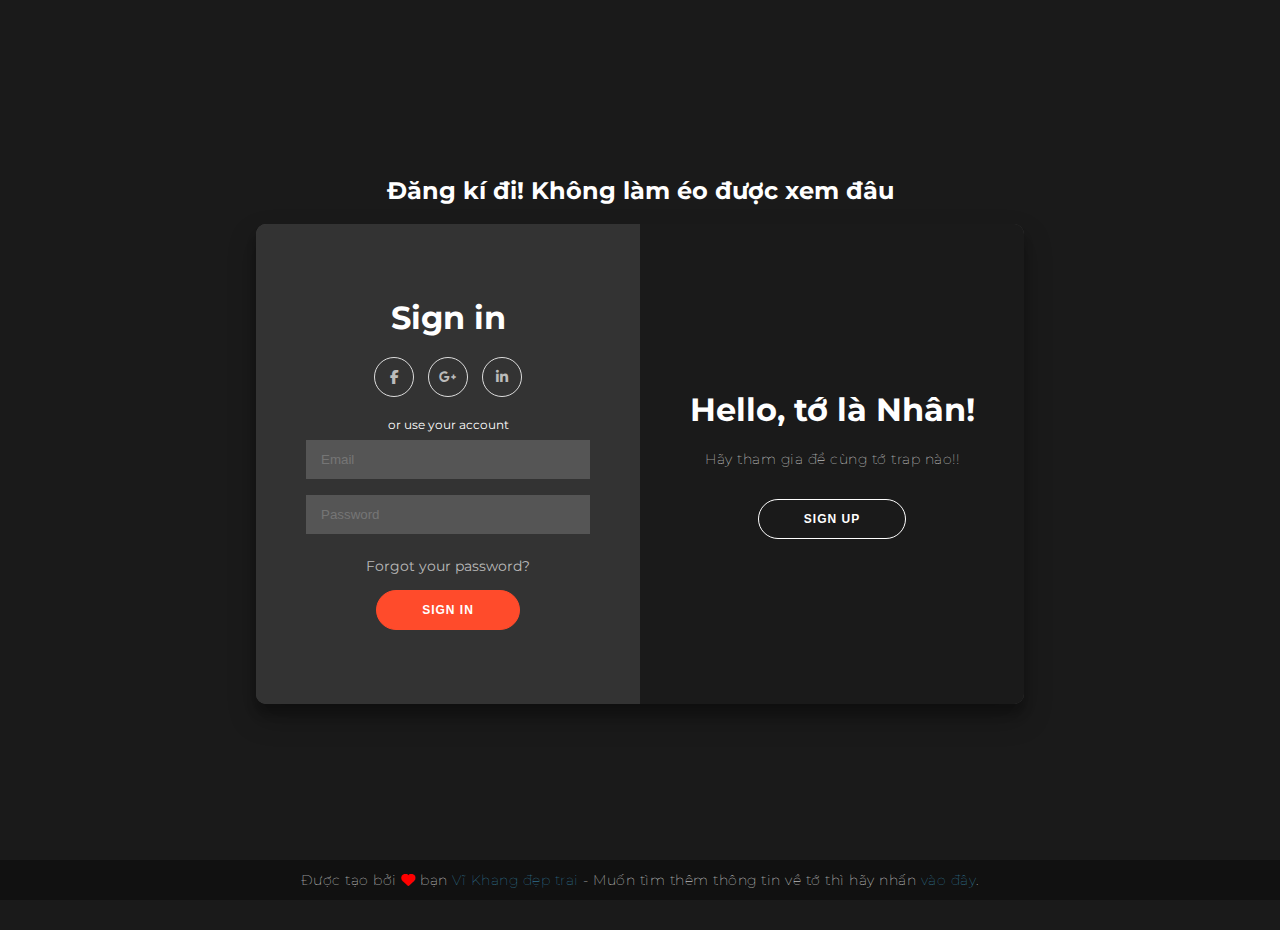
==== signin/index.html @ 90f19807 "update" ====
<!DOCTYPE html>
<html lang="en">
  <head>
    <meta charset="UTF-8" />
    <meta name="viewport" content="width=device-width, initial-scale=1.0" />
    <link
      rel="stylesheet"
      href="https://cdnjs.cloudflare.com/ajax/libs/font-awesome/6.4.0/css/all.min.css"
    />
    <link rel="stylesheet" href="style.css" />
    <title>Thằng Nhân trap boi vl</title>
  </head>

  <body>
    <h2>Đăng kí đi! Không làm éo được xem đâu</h2>
    <div class="container" id="container">
      <div class="form-container sign-up-container">
        <form action="#">
          <h1>Create Account</h1>
          <div class="social-container">
            <a href="#" class="social"><i class="fab fa-facebook-f"></i></a>
            <a href="#" class="social"><i class="fab fa-google-plus-g"></i></a>
            <a href="#" class="social"><i class="fab fa-linkedin-in"></i></a>
          </div>
          <span>or use your email for registration</span>
          <input type="text" placeholder="Name" />
          <input type="email" placeholder="Email" />
          <input type="password" placeholder="Password" />
          <button>Sign Up</button>
        </form>
      </div>
      <div class="form-container sign-in-container">
        <form action="#">
          <h1>Sign in</h1>
          <div class="social-container">
            <a href="#" class="social"><i class="fab fa-facebook-f"></i></a>
            <a href="#" class="social"><i class="fab fa-google-plus-g"></i></a>
            <a href="#" class="social"><i class="fab fa-linkedin-in"></i></a>
          </div>
          <span>or use your account</span>
          <input type="email" placeholder="Email" />
          <input type="password" placeholder="Password" />
          <a href="#">Forgot your password?</a>
          <button>Sign In</button>
        </form>
      </div>
      <div class="overlay-container">
        <div class="overlay">
          <div class="overlay-panel overlay-left">
            <h1>Chào mừng đã trở lại!</h1>
            <p>
              Để được kết nổi hẹn hò với Nhân , vui lòng nhập thông tin cá nhân
            </p>
            <button class="ghost" id="signIn">Sign In</button>
          </div>
          <div class="overlay-panel overlay-right">
            <h1>Hello, tớ là Nhân!</h1>
            <p>Hãy tham gia để cùng tớ trap nào!!</p>
            <button class="ghost" id="signUp">Sign Up</button>
          </div>
        </div>
      </div>
    </div>

    <footer>
      <p>
        Được tạo bởi <i class="fa fa-heart"></i> bạn
        <a target="_blank" href="https://www.instagram.com/_viz.kheng_/"
          >Vĩ Khang đẹp trai</a
        >
        - Muốn tìm thêm thông tin về tớ thì hãy nhấn
        <a target="_blank" href="https://www.facebook.com/vikhang.nguyen.50596/"
          >vào đây</a
        >.
      </p>
    </footer>

    <script src="signin.js"></script>
  </body>
</html>
---- signin/style.css ----
@import url("https://fonts.googleapis.com/css?family=Montserrat:400,800");

* {
  box-sizing: border-box;
}

body {
  background: #1a1a1a; /* Background dark color */
  display: flex;
  justify-content: center;
  align-items: center;
  flex-direction: column;
  font-family: "Montserrat", sans-serif;
  height: 100vh;
  margin: -20px 0 50px;
  color: #ffffff; /* Text color for dark mode */
}

h1 {
  font-weight: bold;
  margin: 0;
}

h2 {
  text-align: center;
}

p {
  font-size: 14px;
  font-weight: 100;
  line-height: 20px;
  letter-spacing: 0.5px;
  margin: 20px 0 30px;
}

span {
  font-size: 12px;
}

a {
  color: #bbb; /* Link color for dark mode */
  font-size: 14px;
  text-decoration: none;
  margin: 15px 0;
}

button {
  border-radius: 20px;
  border: 1px solid #ff4b2b;
  background-color: #ff4b2b;
  color: #ffffff;
  font-size: 12px;
  font-weight: bold;
  padding: 12px 45px;
  letter-spacing: 1px;
  text-transform: uppercase;
  transition: transform 80ms ease-in;
}

button:active {
  transform: scale(0.95);
}

button:focus {
  outline: none;
}

button.ghost {
  background-color: transparent;
  border-color: #ffffff;
}

form {
  background-color: #333; /* Form background color for dark mode */
  display: flex;
  align-items: center;
  justify-content: center;
  flex-direction: column;
  padding: 0 50px;
  height: 100%;
  text-align: center;
}

input {
  background-color: #555; /* Input background color for dark mode */
  border: none;
  padding: 12px 15px;
  margin: 8px 0;
  width: 100%;
  color: #ffffff; /* Input text color for dark mode */
}

.container {
  background-color: #444; /* Container background color for dark mode */
  border-radius: 10px;
  box-shadow: 0 14px 28px rgba(0, 0, 0, 0.25), 0 10px 10px rgba(0, 0, 0, 0.22);
  position: relative;
  overflow: hidden;
  width: 768px;
  max-width: 100%;
  min-height: 480px;
}

.form-container {
  position: absolute;
  top: 0;
  height: 100%;
  transition: all 0.6s ease-in-out;
}

.sign-in-container {
  left: 0;
  width: 50%;
  z-index: 2;
}

.container.right-panel-active .sign-in-container {
  transform: translateX(100%);
}

.sign-up-container {
  left: 0;
  width: 50%;
  opacity: 0;
  z-index: 1;
}

.container.right-panel-active .sign-up-container {
  transform: translateX(100%);
  opacity: 1;
  z-index: 5;
  animation: show 0.6s;
}

@keyframes show {
  0%,
  49.99% {
    opacity: 0;
    z-index: 1;
  }

  50%,
  100% {
    opacity: 1;
    z-index: 5;
  }
}

.overlay-container {
  position: absolute;
  top: 0;
  left: 50%;
  width: 50%;
  height: 100%;
  overflow: hidden;
  transition: transform 0.6s ease-in-out;
  z-index: 100;
}

.container.right-panel-active .overlay-container {
  transform: translateX(-100%);
}

.overlay {
  background: #1a1a1a; /* Overlay background dark color */
  color: #ffffff;
  position: relative;
  left: -100%;
  height: 100%;
  width: 200%;
  transform: translateX(0);
  transition: transform 0.6s ease-in-out;
}

.container.right-panel-active .overlay {
  transform: translateX(50%);
}

.overlay-panel {
  position: absolute;
  display: flex;
  align-items: center;
  justify-content: center;
  flex-direction: column;
  padding: 0 40px;
  text-align: center;
  top: 0;
  height: 100%;
  width: 50%;
  transform: translateX(0);
  transition: transform 0.6s ease-in-out;
}

.overlay-left {
  transform: translateX(-20%);
}

.container.right-panel-active .overlay-left {
  transform: translateX(0);
}

.overlay-right {
  right: 0;
  transform: translateX(0);
}

.container.right-panel-active .overlay-right {
  transform: translateX(20%);
}

.social-container {
  margin: 20px 0;
}

.social-container a {
  border: 1px solid #dddddd;
  border-radius: 50%;
  display: inline-flex;
  justify-content: center;
  align-items: center;
  margin: 0 5px;
  height: 40px;
  width: 40px;
}

footer {
  background-color: #111; /* Footer background color for dark mode */
  color: #fff;
  font-size: 14px;
  bottom: 0;
  position: fixed;
  left: 0;
  right: 0;
  text-align: center;
  z-index: 999;
}

footer p {
  margin: 10px 0;
}

footer i {
  color: red;
}

footer a {
  color: #3c97bf;
  text-decoration: none;
}
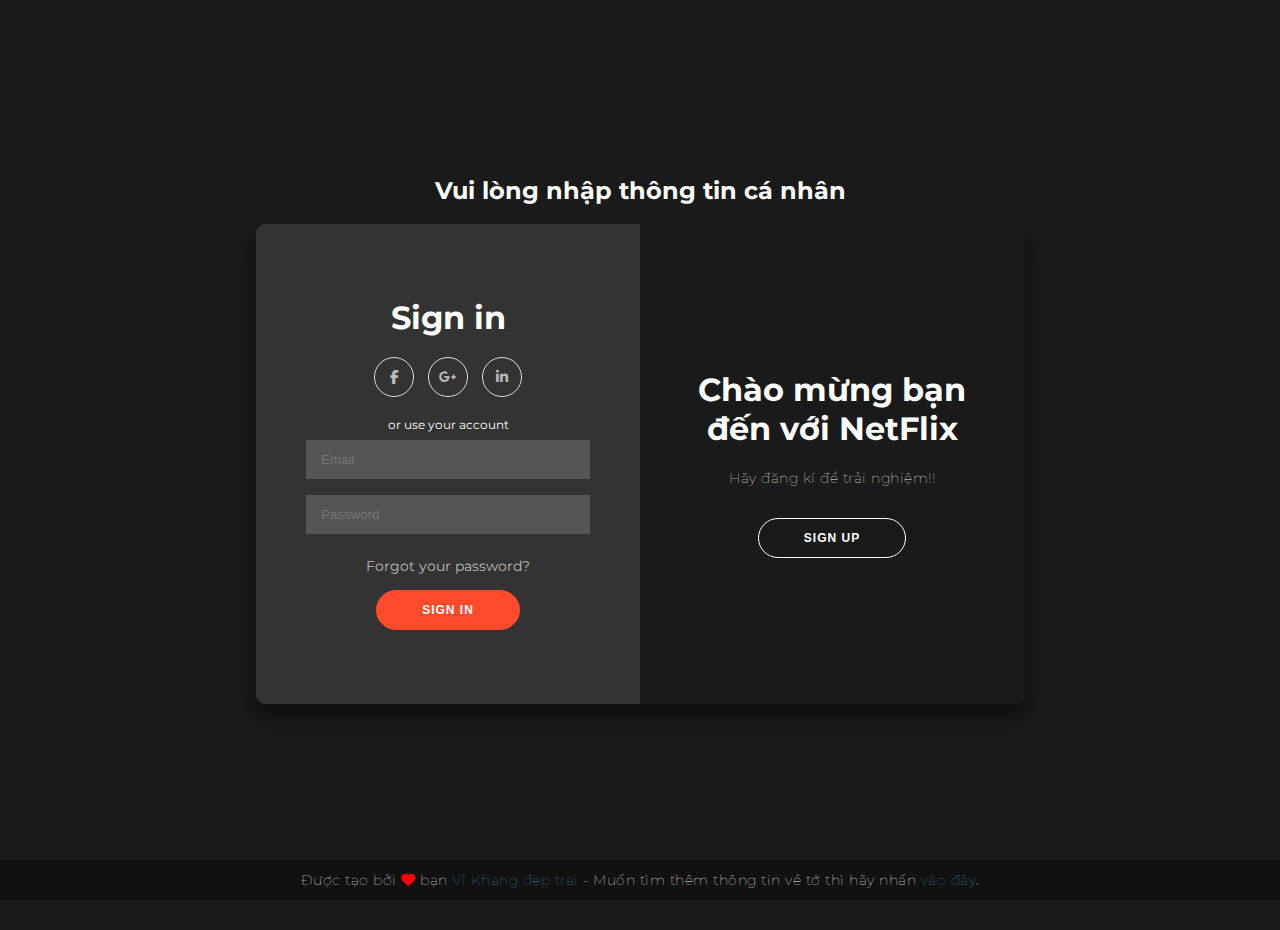
==== commit 45472cae: "no message" ====
--- a/signin/index.html
+++ b/signin/index.html
@@ -8,11 +8,11 @@
       href="https://cdnjs.cloudflare.com/ajax/libs/font-awesome/6.4.0/css/all.min.css"
     />
     <link rel="stylesheet" href="style.css" />
-    <title>Thằng Nhân trap boi vl</title>
+    <title>Đăng kí</title>
   </head>
 
   <body>
-    <h2>Đăng kí đi! Không làm éo được xem đâu</h2>
+    <h2>Vui lòng nhập thông tin cá nhân</h2>
     <div class="container" id="container">
       <div class="form-container sign-up-container">
         <form action="#">
@@ -38,8 +38,8 @@
             <a href="#" class="social"><i class="fab fa-linkedin-in"></i></a>
           </div>
           <span>or use your account</span>
-          <input type="email" placeholder="Email" />
-          <input type="password" placeholder="Password" />
+          <input type="email" placeholder="Email" required />
+          <input type="password" placeholder="Password" required />
           <a href="#">Forgot your password?</a>
           <button>Sign In</button>
         </form>
@@ -48,14 +48,12 @@
         <div class="overlay">
           <div class="overlay-panel overlay-left">
             <h1>Chào mừng đã trở lại!</h1>
-            <p>
-              Để được kết nổi hẹn hò với Nhân , vui lòng nhập thông tin cá nhân
-            </p>
+            <p>Để được kết nổi, vui lòng nhập thông tin cá nhân</p>
             <button class="ghost" id="signIn">Sign In</button>
           </div>
           <div class="overlay-panel overlay-right">
-            <h1>Hello, tớ là Nhân!</h1>
-            <p>Hãy tham gia để cùng tớ trap nào!!</p>
+            <h1>Chào mừng bạn đến với NetFlix</h1>
+            <p>Hãy đăng kí để trải nghiệm!!</p>
             <button class="ghost" id="signUp">Sign Up</button>
           </div>
         </div>
--- a/signin/style.css
+++ b/signin/style.css
@@ -211,7 +211,10 @@
 .social-container {
   margin: 20px 0;
 }
-
+.social-container a:hover {
+  background-color: #fff;
+  color: #c0392b;
+}
 .social-container a {
   border: 1px solid #dddddd;
   border-radius: 50%;
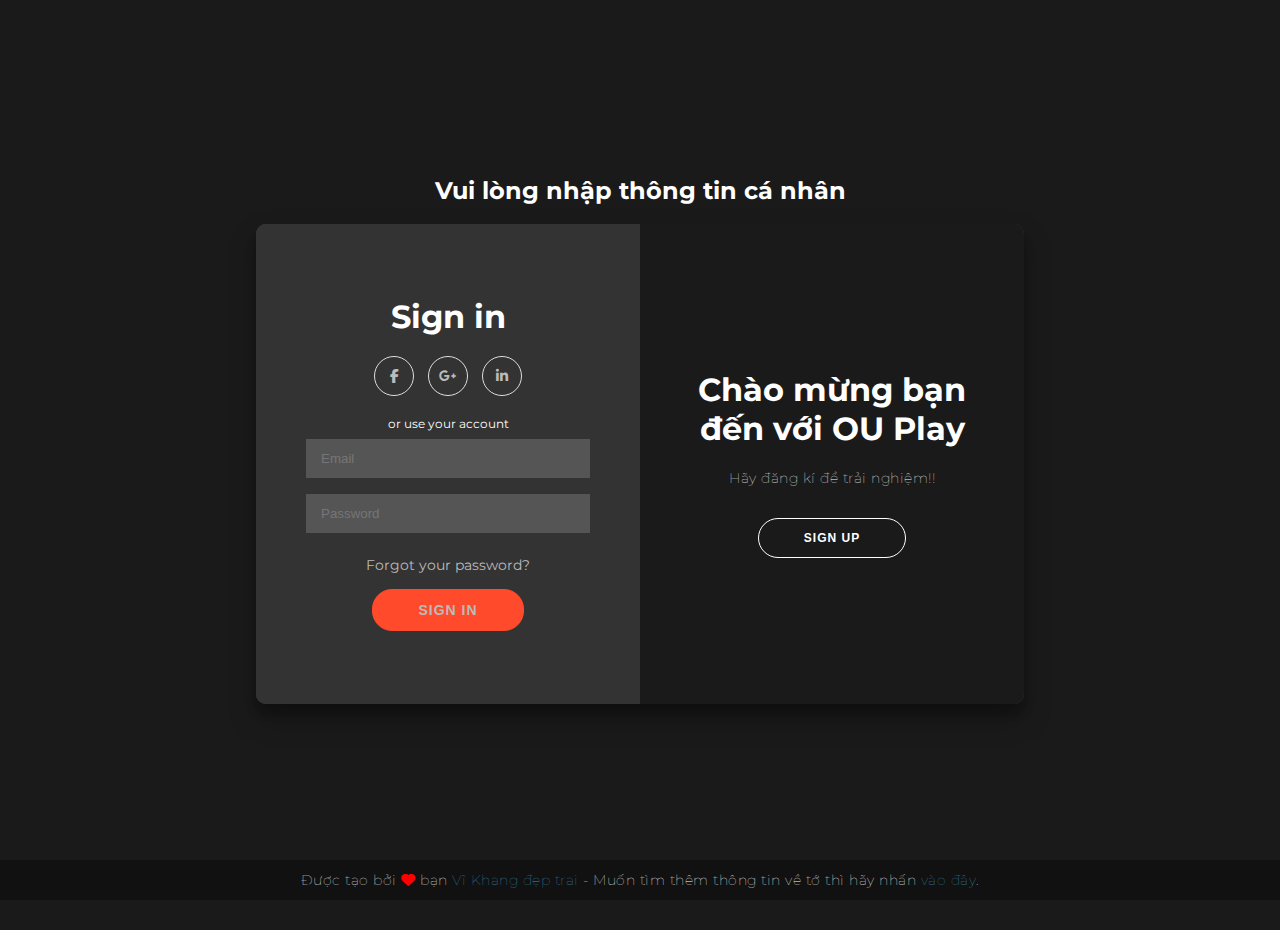
==== commit 8e02c7e8: "no message" ====
--- a/signin/index.html
+++ b/signin/index.html
@@ -41,7 +41,9 @@
           <input type="email" placeholder="Email" required />
           <input type="password" placeholder="Password" required />
           <a href="#">Forgot your password?</a>
-          <button>Sign In</button>
+          <button>
+            <a href="http://127.0.0.1:5500/main-web/main.html">Sign In</a>
+          </button>
         </form>
       </div>
       <div class="overlay-container">
@@ -52,7 +54,7 @@
             <button class="ghost" id="signIn">Sign In</button>
           </div>
           <div class="overlay-panel overlay-right">
-            <h1>Chào mừng bạn đến với NetFlix</h1>
+            <h1>Chào mừng bạn đến với OU Play</h1>
             <p>Hãy đăng kí để trải nghiệm!!</p>
             <button class="ghost" id="signUp">Sign Up</button>
           </div>
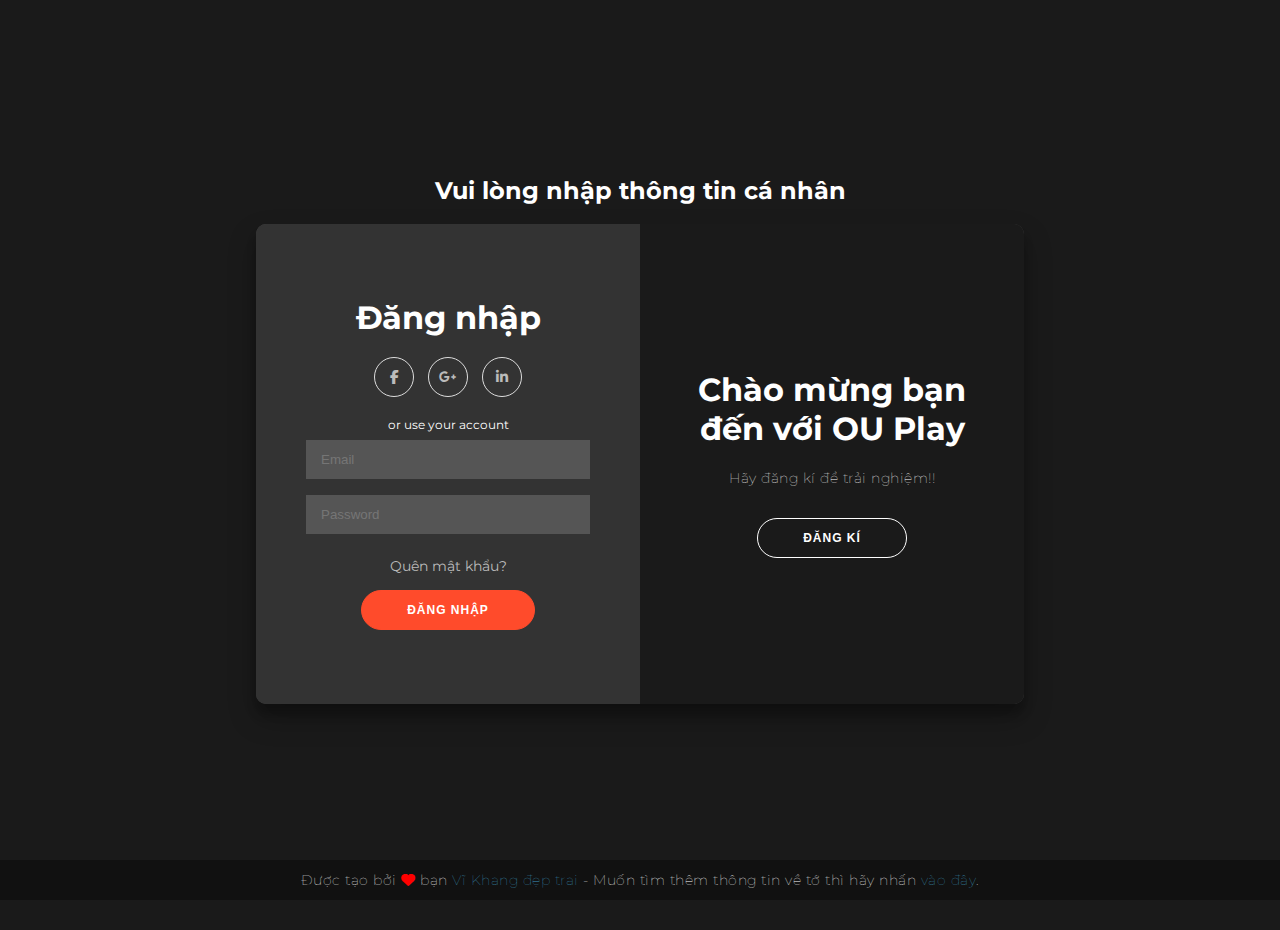
==== commit db049ab2: "ok" ====
--- a/signin/index.html
+++ b/signin/index.html
@@ -15,7 +15,7 @@
     <h2>Vui lòng nhập thông tin cá nhân</h2>
     <div class="container" id="container">
       <div class="form-container sign-up-container">
-        <form action="#">
+        <form action="#" id="sign-up-form">
           <h1>Create Account</h1>
           <div class="social-container">
             <a href="#" class="social"><i class="fab fa-facebook-f"></i></a>
@@ -26,12 +26,12 @@
           <input type="text" placeholder="Name" />
           <input type="email" placeholder="Email" />
           <input type="password" placeholder="Password" />
-          <button>Sign Up</button>
+          <button type="submit">Đăng kí</button>
         </form>
       </div>
       <div class="form-container sign-in-container">
-        <form action="#">
-          <h1>Sign in</h1>
+        <form action="#" id="sign-in-form">
+          <h1>Đăng nhập</h1>
           <div class="social-container">
             <a href="#" class="social"><i class="fab fa-facebook-f"></i></a>
             <a href="#" class="social"><i class="fab fa-google-plus-g"></i></a>
@@ -40,10 +40,8 @@
           <span>or use your account</span>
           <input type="email" placeholder="Email" required />
           <input type="password" placeholder="Password" required />
-          <a href="#">Forgot your password?</a>
-          <button>
-            <a href="http://127.0.0.1:5500/main-web/main.html">Sign In</a>
-          </button>
+          <a href="#">Quên mật khẩu?</a>
+          <button type="submit">Đăng nhập</button>
         </form>
       </div>
       <div class="overlay-container">
@@ -51,12 +49,12 @@
           <div class="overlay-panel overlay-left">
             <h1>Chào mừng đã trở lại!</h1>
             <p>Để được kết nổi, vui lòng nhập thông tin cá nhân</p>
-            <button class="ghost" id="signIn">Sign In</button>
+            <button class="ghost" id="signIn">Đăng nhập</button>
           </div>
           <div class="overlay-panel overlay-right">
             <h1>Chào mừng bạn đến với OU Play</h1>
             <p>Hãy đăng kí để trải nghiệm!!</p>
-            <button class="ghost" id="signUp">Sign Up</button>
+            <button class="ghost" id="signUp">Đăng kí</button>
           </div>
         </div>
       </div>
@@ -76,5 +74,6 @@
     </footer>
 
     <script src="signin.js"></script>
+    <script src="list-accounts.js"></script>
   </body>
 </html>
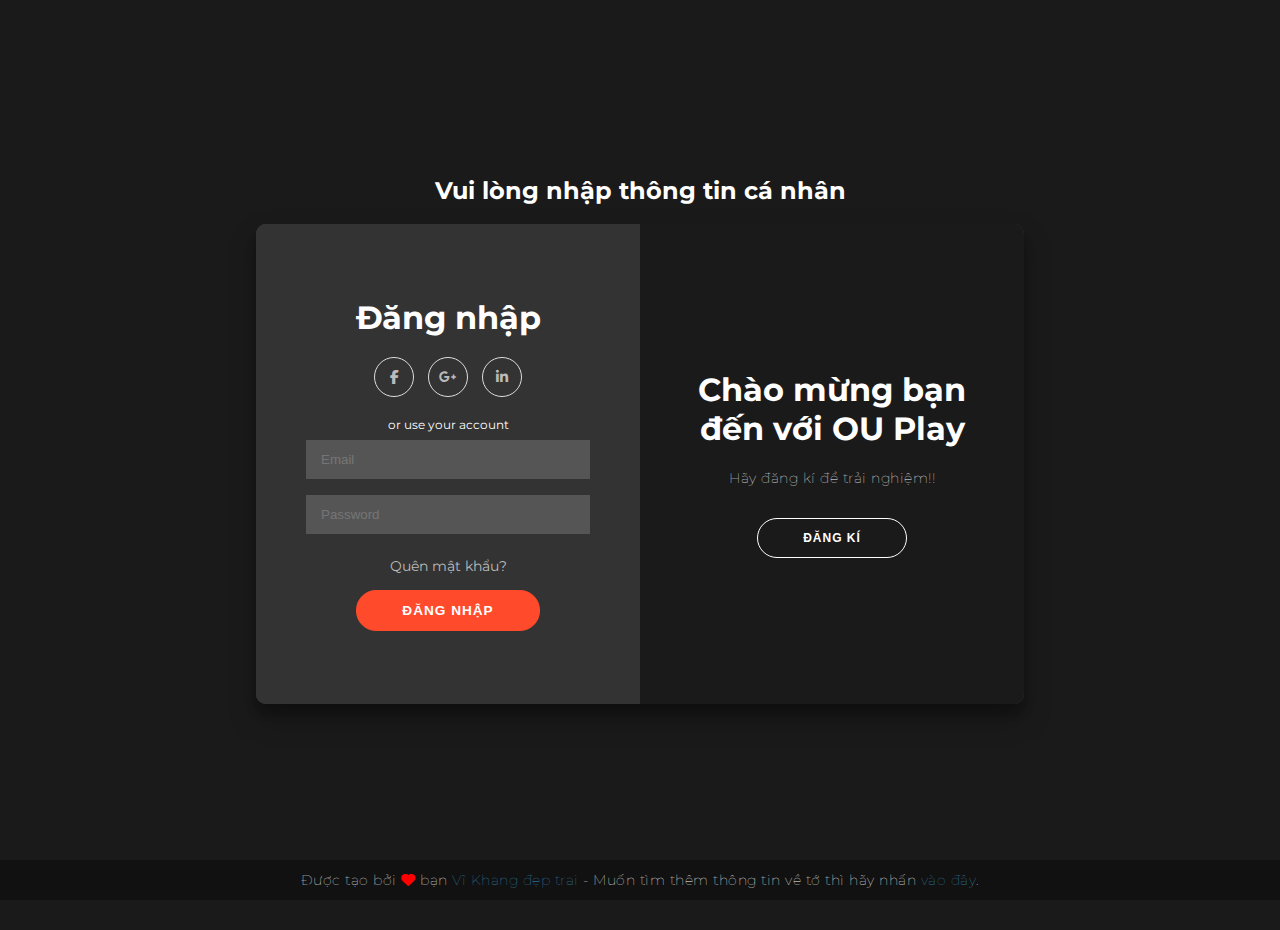
==== commit 8840447c: "no message" ====
--- a/signin/index.html
+++ b/signin/index.html
@@ -26,7 +26,9 @@
           <input type="text" placeholder="Name" />
           <input type="email" placeholder="Email" />
           <input type="password" placeholder="Password" />
-          <button type="submit">Đăng kí</button>
+          <button type="submit">
+            <a href="http://127.0.0.1:5501/main-web/main.html#">Đăng kí</a>
+          </button>
         </form>
       </div>
       <div class="form-container sign-in-container">
@@ -41,7 +43,9 @@
           <input type="email" placeholder="Email" required />
           <input type="password" placeholder="Password" required />
           <a href="#">Quên mật khẩu?</a>
-          <button type="submit">Đăng nhập</button>
+          <button type="submit">
+            <a href="http://127.0.0.1:5501/main-web/main.html#">Đăng nhập</a>
+          </button>
         </form>
       </div>
       <div class="overlay-container">
--- a/signin/style.css
+++ b/signin/style.css
@@ -56,7 +56,10 @@
   text-transform: uppercase;
   transition: transform 80ms ease-in;
 }
-
+button a {
+  color: #fff;
+  font-size: 0.85rem;
+}
 button:active {
   transform: scale(0.95);
 }
